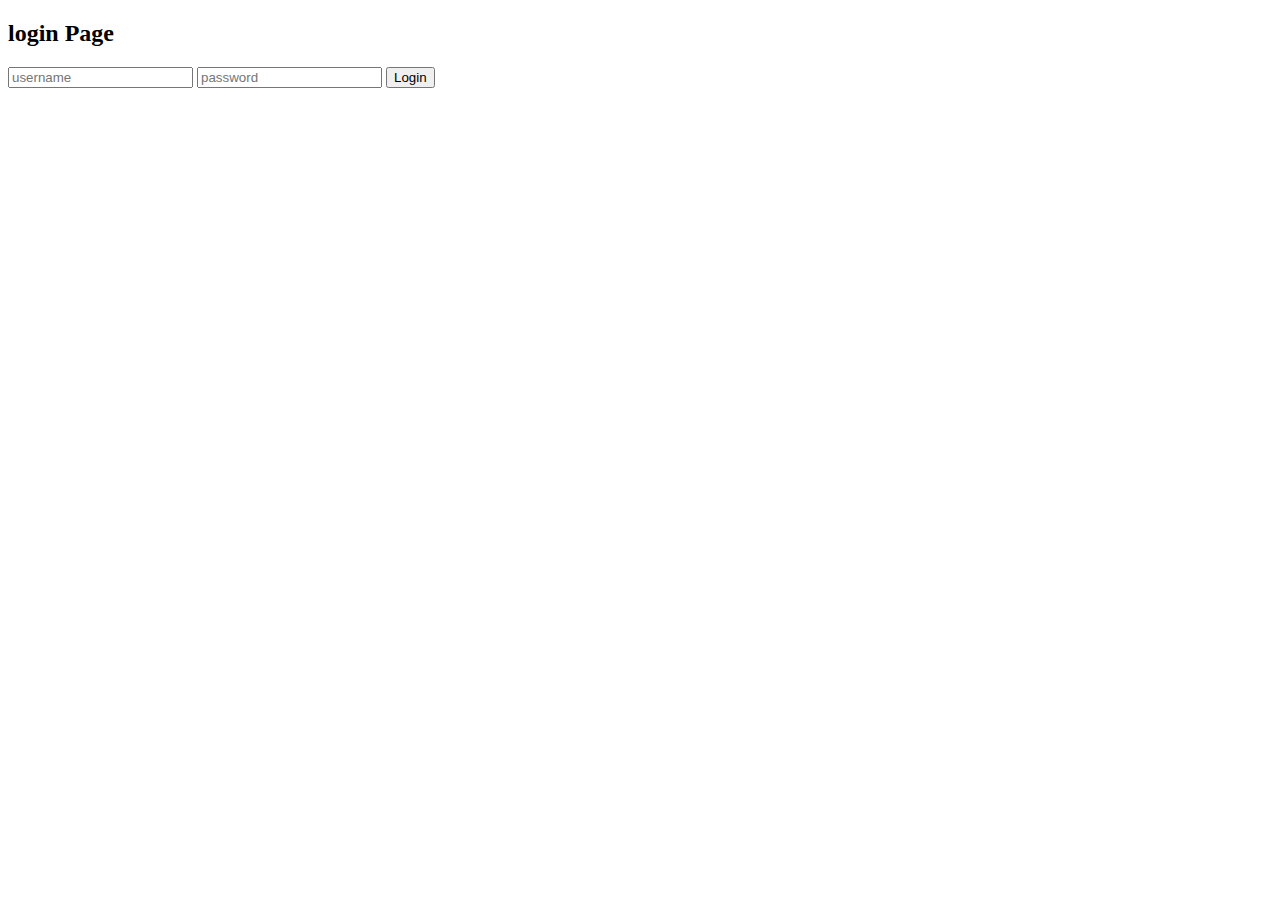
==== javascript_series/Login page/index.html @ e2c17660 "Done" ====
<!DOCTYPE html>
<html lang="en">
  <head>
    <meta charset="UTF-8" />
    <meta name="viewport" content="width=device-width, initial-scale=1.0" />
    <title>Document</title>
    <link rel="stylesheet" href="/For/index.css" />
  </head>
  <body>
    <div class="Border">
      <h2>login Page</h2>
      <div class="main">
        <form class="card">
          <input type="email " id="email" placeholder="username" />

          <input type="password" id="password" placeholder="password" />

          <button type="submit">Login</button>
        </form>
      </div>
    </div>
   
  </body>
</html>
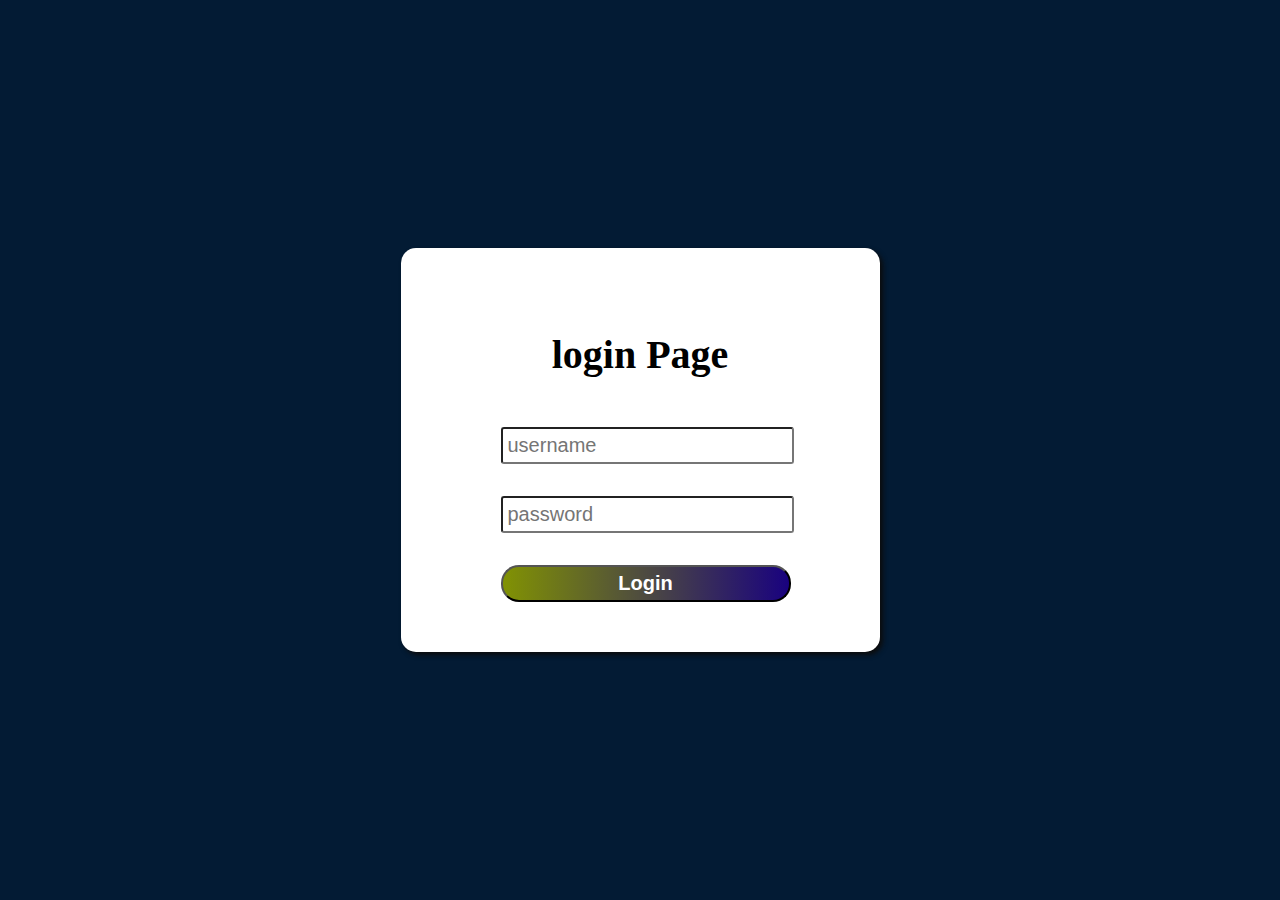
==== commit a3948379: "Update index.html" ====
--- a/javascript_series/Login page/index.html
+++ b/javascript_series/Login page/index.html
@@ -4,7 +4,7 @@
     <meta charset="UTF-8" />
     <meta name="viewport" content="width=device-width, initial-scale=1.0" />
     <title>Document</title>
-    <link rel="stylesheet" href="/For/index.css" />
+    <link rel="stylesheet" href="index.css" />
   </head>
   <body>
     <div class="Border">
--- a/javascript_series/Login page/index.css
+++ b/javascript_series/Login page/index.css
@@ -0,0 +1,59 @@
+
+
+html,body{
+    height: 100%;
+    display: grid;
+    place-items: center;
+    background-color: #031b34;
+
+}
+
+
+.Border{
+    width: 100%;
+    display: grid;
+    align-items: center;
+    justify-content: center;
+    padding: 50px;
+    text-align: center;
+    background-color: #ffffff;
+    /* border: 5px solid black; */
+    box-shadow: 3px 3px 5px #0c0c0c;
+    border-radius:15px;
+    
+}
+.card{
+    
+    width: 100%;
+    margin: 0;
+    display: grid;
+    gap: 16px;
+}
+.container{
+    text-align: center;
+    
+}
+h2{
+    font-size: 40px;
+    font-weight: 600;
+}
+input{
+    width: 100%;
+    font-size: 20px;
+    line-height: 20px;
+    padding: 5px;
+    border-radius: 3px;
+    margin-top: 1rem;
+}
+
+button{
+    width: 104%;
+    font-size: 20px;
+    font-weight: 600;
+    border-radius: 18px;
+    margin-top: 1rem;
+    padding: 5px;
+   background-image: linear-gradient(to left , rgb(25, 2, 127), rgb(129, 146, 3));;
+   color: #ffffff;
+   cursor: pointer;
+}
